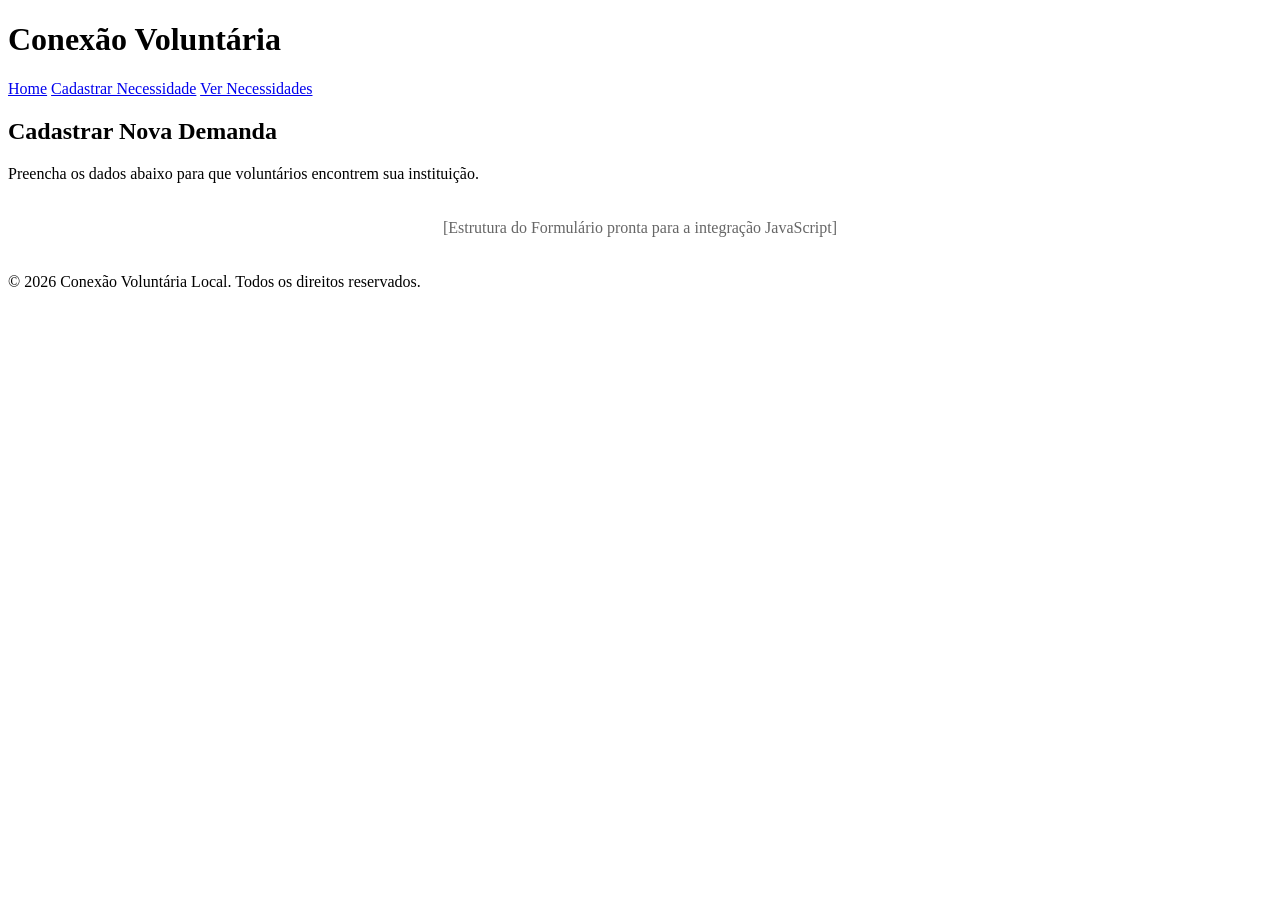
==== HTML/cadastro.html @ dd89eaf6 "Acrescentando textos amais ao html" ====
<!DOCTYPE html>
<html lang="pt-BR">
<head>
    <meta charset="UTF-8">
    <meta name="viewport" content="width=device-width, initial-scale=1.0">
    <title>Cadastrar Necessidade - Conexão Voluntária</title>
    <link rel="stylesheet" href="css/style.css">
</head>
<body>

    <!-- Cabeçalho (Mantendo padrão visual) -->
    <header class="main-header">
        <div class="logo">
            <h1>Conexão <span>Voluntária</span></h1>
        </div>
        <nav class="nav-menu">
            <a href="index.html" class="nav-link">Home</a>
            <a href="cadastro.html" class="nav-link active">Cadastrar Necessidade</a>
            <a href="visualizacao.html" class="nav-link">Ver Necessidades</a>
        </nav>
    </header>

    <!-- Seção do Formulário -->
    <main class="container">
        <section class="form-section">
            <h2>Cadastrar Nova Demanda</h2>
            <p class="subtitle">Preencha os dados abaixo para que voluntários encontrem sua instituição.</p>
            
            <!-- O formulário completo e funcionalidade JS serão implementados na Parte 2 -->
            <form class="volunter-form">
                <p style="text-align: center; color: #666; padding: 20px;">[Estrutura do Formulário pronta para a integração JavaScript]</p>
            </form>
        </section>
    </main>

    <!-- Rodapé padrão unificado -->
    <footer class="main-footer">
        <p>&copy; 2026 Conexão Voluntária Local. Todos os direitos reservados.</p>
    </footer>

</body>
</html>
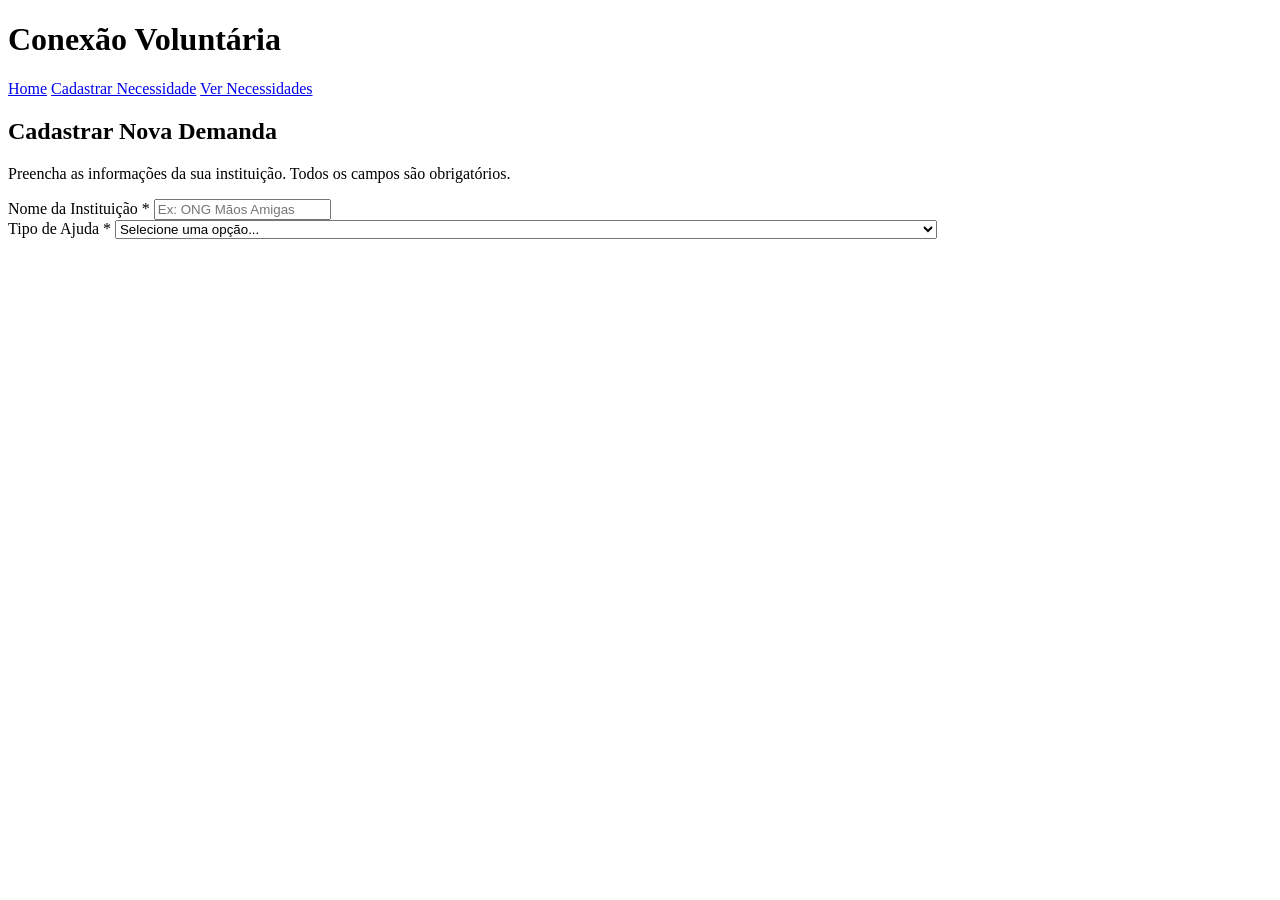
==== commit 9be47fc4: "Fazendo devidas atualizações nas paginas html" ====
--- a/HTML/cadastro.html
+++ b/HTML/cadastro.html
@@ -4,11 +4,12 @@
     <meta charset="UTF-8">
     <meta name="viewport" content="width=device-width, initial-scale=1.0">
     <title>Cadastrar Necessidade - Conexão Voluntária</title>
+    <!-- Vinculando o mesmo CSS unificado para manter a consistência visual -->
     <link rel="stylesheet" href="css/style.css">
 </head>
 <body>
 
-    <!-- Cabeçalho (Mantendo padrão visual) -->
+    <!-- Cabeçalho idêntico (Consistência Visual) com o link desta página ativo -->
     <header class="main-header">
         <div class="logo">
             <h1>Conexão <span>Voluntária</span></h1>
@@ -20,23 +21,31 @@
         </nav>
     </header>
 
-    <!-- Seção do Formulário -->
+    <!-- Container Centralizado do Formulário -->
     <main class="container">
         <section class="form-section">
             <h2>Cadastrar Nova Demanda</h2>
-            <p class="subtitle">Preencha os dados abaixo para que voluntários encontrem sua instituição.</p>
+            <p class="subtitle">Preencha as informações da sua instituição. Todos os campos são obrigatórios.</p>
             
-            <!-- O formulário completo e funcionalidade JS serão implementados na Parte 2 -->
-            <form class="volunter-form">
-                <p style="text-align: center; color: #666; padding: 20px;">[Estrutura do Formulário pronta para a integração JavaScript]</p>
-            </form>
-        </section>
-    </main>
+            <!-- 
+                Formulário estruturado. O atributo 'novalidate' foi adicionado para 
+                desativar a validação padrão do navegador, pois faremos uma validação 
+                muito mais profissional e customizada via JavaScript no próximo passo.
+            -->
+            <form id="formCadastro" class="volunter-form" novalidate>
+                
+                <!-- Nome da Instituição -->
+                <div class="form-group">
+                    <label for="nomeInstituicao">Nome da Instituição *</label>
+                    <input type="text" id="nomeInstituicao" placeholder="Ex: ONG Mãos Amigas">
+                </div>
 
-    <!-- Rodapé padrão unificado -->
-    <footer class="main-footer">
-        <p>&copy; 2026 Conexão Voluntária Local. Todos os direitos reservados.</p>
-    </footer>
-
-</body>
-</html>+                <!-- Tipo de Ajuda (Campo de Seleção / Select) -->
+                <div class="form-group">
+                    <label for="tipoAjuda">Tipo de Ajuda *</label>
+                    <select id="tipoAjuda">
+                        <option value="">Selecione uma opção...</option>
+                        <option value="Educação">Educação</option>
+                        <option value="Saúde">Saúde</option>
+                        <option value="Meio Ambiente">Meio Ambiente</option>
+                        <option value="Doação de Alimentos">Normally I can help with things like this, but I don't seem to have access to that content. You can try again or ask me for something else.
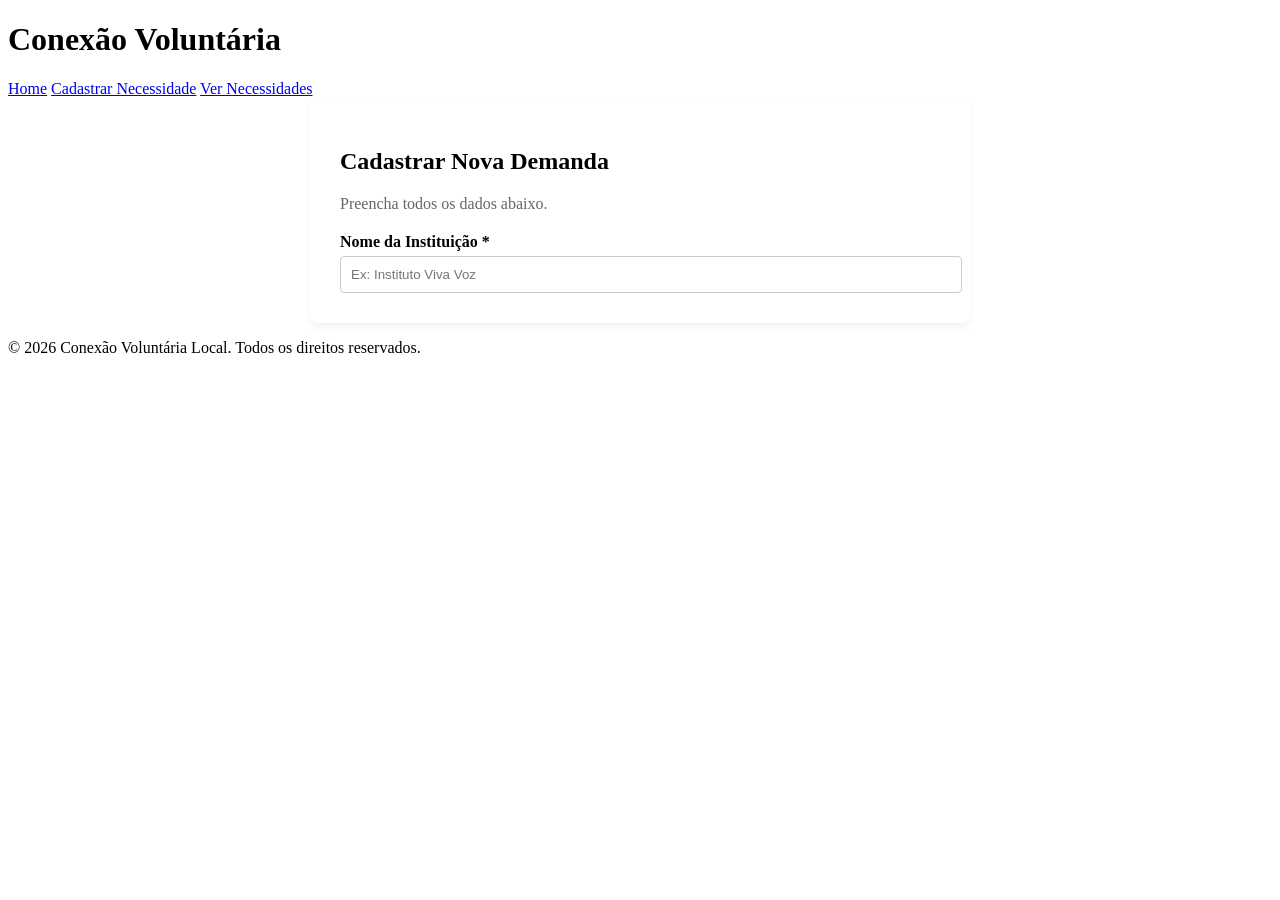
==== commit 85ae0943: "feat: abrir a tag do formulario e adicionar o campo Nome da Instituicao" ====
--- a/HTML/cadastro.html
+++ b/HTML/cadastro.html
@@ -4,12 +4,11 @@
     <meta charset="UTF-8">
     <meta name="viewport" content="width=device-width, initial-scale=1.0">
     <title>Cadastrar Necessidade - Conexão Voluntária</title>
-    <!-- Vinculando o mesmo CSS unificado para manter a consistência visual -->
     <link rel="stylesheet" href="css/style.css">
 </head>
 <body>
 
-    <!-- Cabeçalho idêntico (Consistência Visual) com o link desta página ativo -->
+    <!-- Cabeçalho (Consistência Visual) -->
     <header class="main-header">
         <div class="logo">
             <h1>Conexão <span>Voluntária</span></h1>
@@ -21,31 +20,34 @@
         </nav>
     </header>
 
-    <!-- Container Centralizado do Formulário -->
+    <!-- Container do Formulário -->
     <main class="container">
-        <section class="form-section">
+        <section class="form-container" style="max-width: 600px; margin: 0 auto; background: #fff; padding: 30px; border-radius: 8px; box-shadow: 0 4px 6px rgba(0,0,0,0.05);">
             <h2>Cadastrar Nova Demanda</h2>
-            <p class="subtitle">Preencha as informações da sua instituição. Todos os campos são obrigatórios.</p>
+            <p class="subtitle" style="margin-bottom: 20px; color: #666;">Preencha todos os dados abaixo.</p>
             
-            <!-- 
-                Formulário estruturado. O atributo 'novalidate' foi adicionado para 
-                desativar a validação padrão do navegador, pois faremos uma validação 
-                muito mais profissional e customizada via JavaScript no próximo passo.
-            -->
-            <form id="formCadastro" class="volunter-form" novalidate>
+            <!-- O FORMULÁRIO COMEÇA AQUI -->
+            <form id="formCadastro" novalidate style="display: flex; flex-direction: column; gap: 15px;">
                 
-                <!-- Nome da Instituição -->
+                <!-- [AQUI] O campo do Nome da Instituição entra bem aqui: -->
                 <div class="form-group">
-                    <label for="nomeInstituicao">Nome da Instituição *</label>
-                    <input type="text" id="nomeInstituicao" placeholder="Ex: ONG Mãos Amigas">
+                    <label for="nomeInstituicao" style="display: block; font-weight: 600; margin-bottom: 5px;">Nome da Instituição *</label>
+                    <input type="text" id="nomeInstituicao" name="nomeInstituicao" placeholder="Ex: Instituto Viva Voz" autocomplete="off" style="width: 100%; padding: 10px; border: 1px solid #ccc; border-radius: 4px;">
+                    <span class="error-message" id="erroNome" style="color: red; font-size: 0.85rem;"></span>
                 </div>
 
-                <!-- Tipo de Ajuda (Campo de Seleção / Select) -->
-                <div class="form-group">
-                    <label for="tipoAjuda">Tipo de Ajuda *</label>
-                    <select id="tipoAjuda">
-                        <option value="">Selecione uma opção...</option>
-                        <option value="Educação">Educação</option>
-                        <option value="Saúde">Saúde</option>
-                        <option value="Meio Ambiente">Meio Ambiente</option>
-                        <option value="Doação de Alimentos">Normally I can help with things like this, but I don't seem to have access to that content. You can try again or ask me for something else.+                <!-- Os próximos campos que vamos criar vão entrar logo aqui embaixo... -->
+
+            </form>
+            <!-- O FORMULÁRIO TERMINA AQUI -->
+
+        </section>
+    </main>
+
+    <!-- Rodapé -->
+    <footer class="main-footer">
+        <p>&copy; 2026 Conexão Voluntária Local. Todos os direitos reservados.</p>
+    </footer>
+
+</body>
+</html>
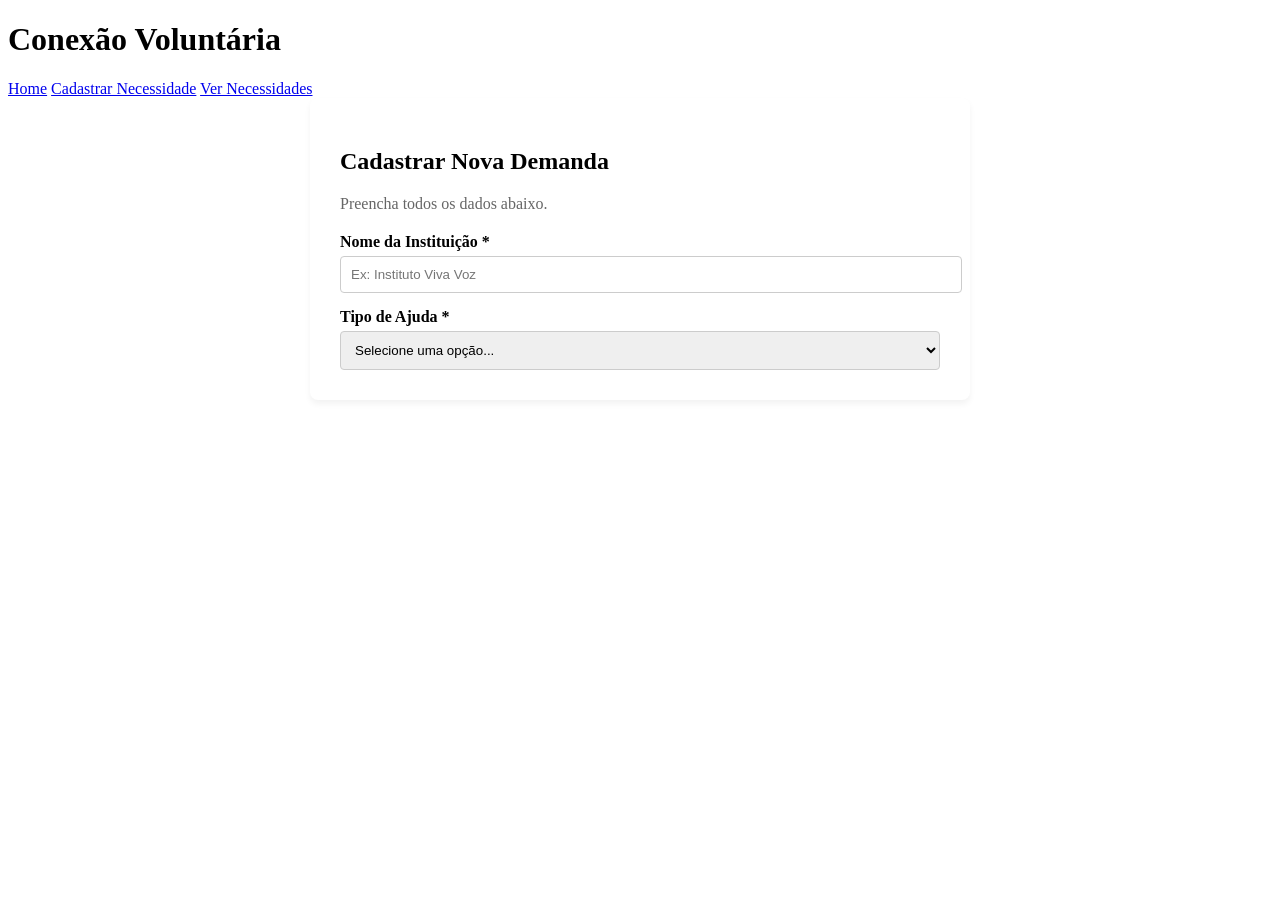
==== commit 8644c9f9: "Alteração cadastro" ====
--- a/HTML/cadastro.html
+++ b/HTML/cadastro.html
@@ -26,28 +26,22 @@
             <h2>Cadastrar Nova Demanda</h2>
             <p class="subtitle" style="margin-bottom: 20px; color: #666;">Preencha todos os dados abaixo.</p>
             
-            <!-- O FORMULÁRIO COMEÇA AQUI -->
             <form id="formCadastro" novalidate style="display: flex; flex-direction: column; gap: 15px;">
                 
-                <!-- [AQUI] O campo do Nome da Instituição entra bem aqui: -->
+                <!-- 1. Campo: Nome da Instituição -->
                 <div class="form-group">
                     <label for="nomeInstituicao" style="display: block; font-weight: 600; margin-bottom: 5px;">Nome da Instituição *</label>
                     <input type="text" id="nomeInstituicao" name="nomeInstituicao" placeholder="Ex: Instituto Viva Voz" autocomplete="off" style="width: 100%; padding: 10px; border: 1px solid #ccc; border-radius: 4px;">
                     <span class="error-message" id="erroNome" style="color: red; font-size: 0.85rem;"></span>
                 </div>
 
-                <!-- Os próximos campos que vamos criar vão entrar logo aqui embaixo... -->
-
-            </form>
-            <!-- O FORMULÁRIO TERMINA AQUI -->
-
-        </section>
-    </main>
-
-    <!-- Rodapé -->
-    <footer class="main-footer">
-        <p>&copy; 2026 Conexão Voluntária Local. Todos os direitos reservados.</p>
-    </footer>
-
-</body>
-</html>+                <!-- 2. Campo: Tipo de Ajuda (O campo novo entrou bem aqui!) -->
+                <div class="form-group">
+                    <label for="tipoAjuda" style="display: block; font-weight: 600; margin-bottom: 5px;">Tipo de Ajuda *</label>
+                    <select id="tipoAjuda" name="tipoAjuda" style="width: 100%; padding: 10px; border: 1px solid #ccc; border-radius: 4px;">
+                        <option value="">Selecione uma opção...</option>
+                        <option value="Educação">Educação</option>
+                        <option value="Saúde">Saúde</option>
+                        <option value="Meio Ambiente">Meio Ambiente</option>
+                        <option value="Doação de Alimentos">Doação de Alimentos</option>
+                        
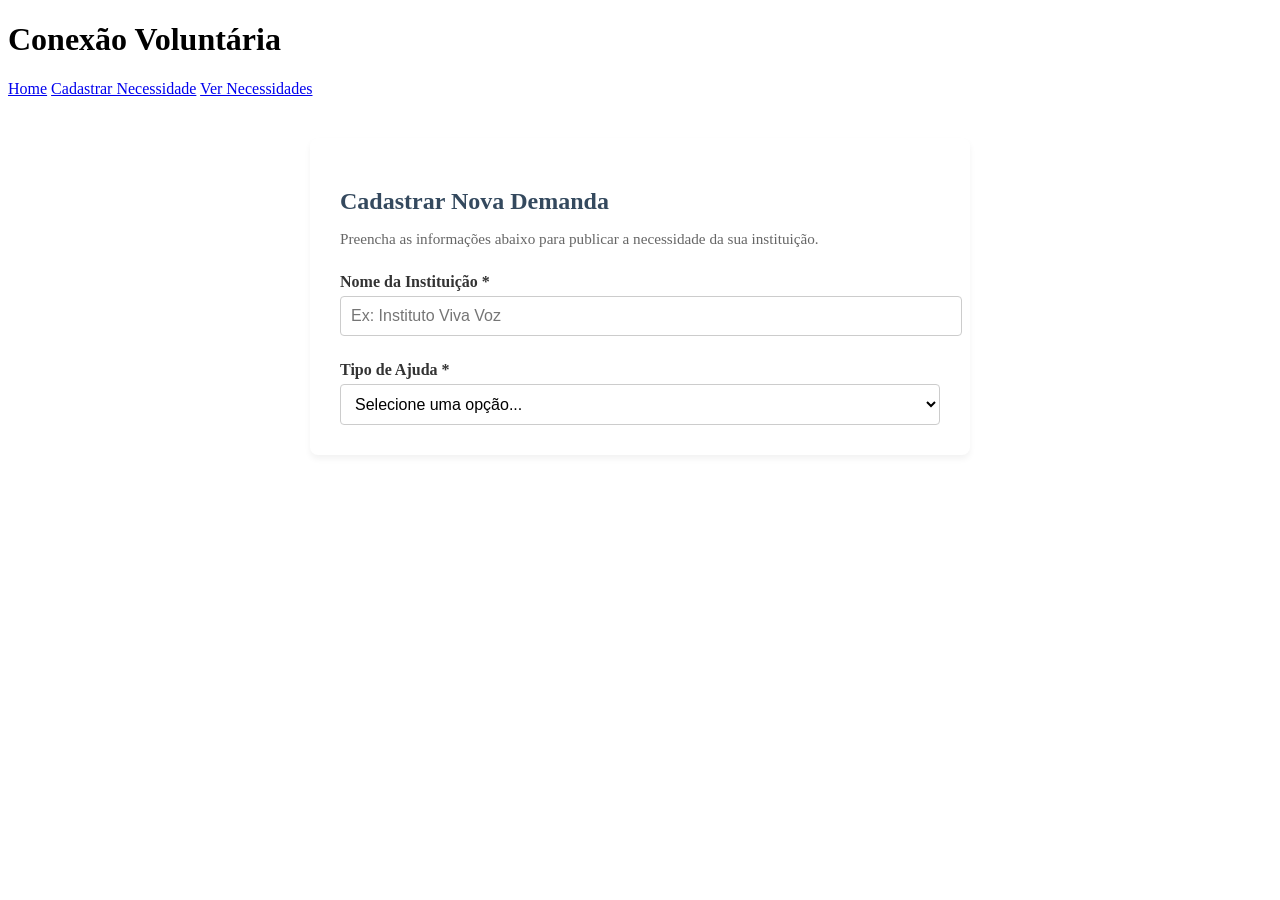
==== commit 81fc41fd: "feat: Atualizando o HTML" ====
--- a/HTML/cadastro.html
+++ b/HTML/cadastro.html
@@ -4,11 +4,12 @@
     <meta charset="UTF-8">
     <meta name="viewport" content="width=device-width, initial-scale=1.0">
     <title>Cadastrar Necessidade - Conexão Voluntária</title>
+    <!-- CSS unificado que garante a identidade visual em todas as páginas -->
     <link rel="stylesheet" href="css/style.css">
 </head>
 <body>
 
-    <!-- Cabeçalho (Consistência Visual) -->
+    <!-- Cabeçalho Padronizado -->
     <header class="main-header">
         <div class="logo">
             <h1>Conexão <span>Voluntária</span></h1>
@@ -20,28 +21,31 @@
         </nav>
     </header>
 
-    <!-- Container do Formulário -->
-    <main class="container">
-        <section class="form-container" style="max-width: 600px; margin: 0 auto; background: #fff; padding: 30px; border-radius: 8px; box-shadow: 0 4px 6px rgba(0,0,0,0.05);">
-            <h2>Cadastrar Nova Demanda</h2>
-            <p class="subtitle" style="margin-bottom: 20px; color: #666;">Preencha todos os dados abaixo.</p>
+    <!-- Container Principal Responsivo -->
+    <main class="container" style="padding: 40px 20px;">
+        <section class="form-container" style="max-width: 600px; margin: 0 auto; background: #ffffff; padding: 30px; border-radius: 8px; box-shadow: 0 4px 6px rgba(0,0,0,0.05);">
+            <h2 style="margin-bottom: 5px; color: #34495e;">Cadastrar Nova Demanda</h2>
+            <p class="subtitle" style="margin-bottom: 25px; color: #666; font-size: 0.95rem;">
+                Preencha as informações abaixo para publicar a necessidade da sua instituição.
+            </p>
             
-            <form id="formCadastro" novalidate style="display: flex; flex-direction: column; gap: 15px;">
+            <!-- Formulário Estruturado -->
+            <form id="formCadastro" novalidate style="display: flex; flex-direction: column; gap: 20px;">
                 
                 <!-- 1. Campo: Nome da Instituição -->
-                <div class="form-group">
-                    <label for="nomeInstituicao" style="display: block; font-weight: 600; margin-bottom: 5px;">Nome da Instituição *</label>
-                    <input type="text" id="nomeInstituicao" name="nomeInstituicao" placeholder="Ex: Instituto Viva Voz" autocomplete="off" style="width: 100%; padding: 10px; border: 1px solid #ccc; border-radius: 4px;">
-                    <span class="error-message" id="erroNome" style="color: red; font-size: 0.85rem;"></span>
+                <div class="form-group" style="display: flex; flex-direction: column; gap: 5px;">
+                    <label for="nomeInstituicao" style="font-weight: 600; color: #333;">Nome da Instituição *</label>
+                    <input type="text" id="nomeInstituicao" name="nomeInstituicao" placeholder="Ex: Instituto Viva Voz" autocomplete="off" style="width: 100%; padding: 10px; border: 1px solid #ccc; border-radius: 4px; font-size: 1rem;">
+                    <span class="error-message" id="erroNome" style="color: #e74c3c; font-size: 0.85rem;"></span>
                 </div>
 
-                <!-- 2. Campo: Tipo de Ajuda (O campo novo entrou bem aqui!) -->
-                <div class="form-group">
-                    <label for="tipoAjuda" style="display: block; font-weight: 600; margin-bottom: 5px;">Tipo de Ajuda *</label>
-                    <select id="tipoAjuda" name="tipoAjuda" style="width: 100%; padding: 10px; border: 1px solid #ccc; border-radius: 4px;">
+                <!-- 2. Campo: Tipo de Ajuda (Seleção) -->
+                <div class="form-group" style="display: flex; flex-direction: column; gap: 5px;">
+                    <label for="tipoAjuda" style="font-weight: 600; color: #333;">Tipo de Ajuda *</label>
+                    <select id="tipoAjuda" name="tipoAjuda" style="width: 100%; padding: 10px; border: 1px solid #ccc; border-radius: 4px; font-size: 1rem; background-color: #fff;">
                         <option value="">Selecione uma opção...</option>
                         <option value="Educação">Educação</option>
                         <option value="Saúde">Saúde</option>
                         <option value="Meio Ambiente">Meio Ambiente</option>
                         <option value="Doação de Alimentos">Doação de Alimentos</option>
-                        +                        <optionNormally I can help with things like this, but I don't seem to have access to that content. You can try again or ask me for something else.
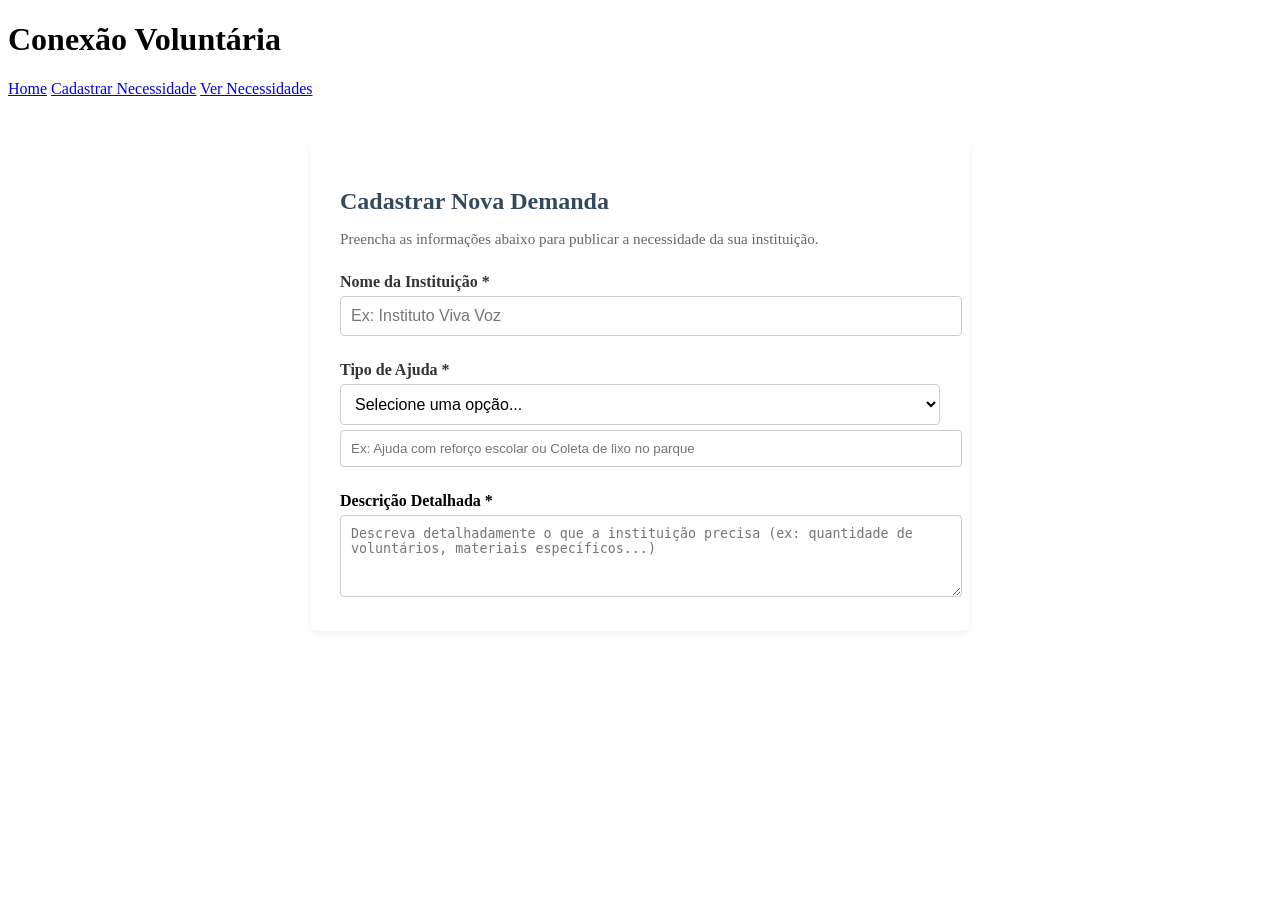
==== commit c12303d7: "feat: Atualização cadastro" ====
--- a/HTML/cadastro.html
+++ b/HTML/cadastro.html
@@ -48,4 +48,29 @@
                         <option value="Saúde">Saúde</option>
                         <option value="Meio Ambiente">Meio Ambiente</option>
                         <option value="Doação de Alimentos">Doação de Alimentos</option>
-                        <optionNormally I can help with things like this, but I don't seem to have access to that content. You can try again or ask me for something else.+                        <optionNormally
+                        <!-- 3. Campo: Título da Necessidade -->
+<div class="form-group">
+    <label for="tituloNecessidade" style="display: block; font-weight: 600; margin-bottom: 5px;">Título da Necessidade *</label>
+    <input 
+        type="text" 
+        id="tituloNecessidade" 
+        name="tituloNecessidade" 
+        placeholder="Ex: Ajuda com reforço escolar ou Coleta de lixo no parque" 
+        style="width: 100%; padding: 10px; border: 1px solid #ccc; border-radius: 4px;"
+    >
+    <span class="error-message" id="erroTitulo" style="color: red; font-size: 0.85rem;"></span>
+</div>
+
+<!-- 4. Campo: Descrição Detalhada -->
+<div class="form-group">
+    <label for="descricaoNecessidade" style="display: block; font-weight: 600; margin-bottom: 5px;">Descrição Detalhada *</label>
+    <textarea 
+        id="descricaoNecessidade" 
+        name="descricaoNecessidade" 
+        rows="4" 
+        placeholder="Descreva detalhadamente o que a instituição precisa (ex: quantidade de voluntários, materiais específicos...)" 
+        style="width: 100%; padding: 10px; border: 1px solid #ccc; border-radius: 4px; resize: vertical;"
+    ></textarea>
+    <span class="error-message" id="erroDescricao" style="color: red; font-size: 0.85rem;"></span>
+</div>
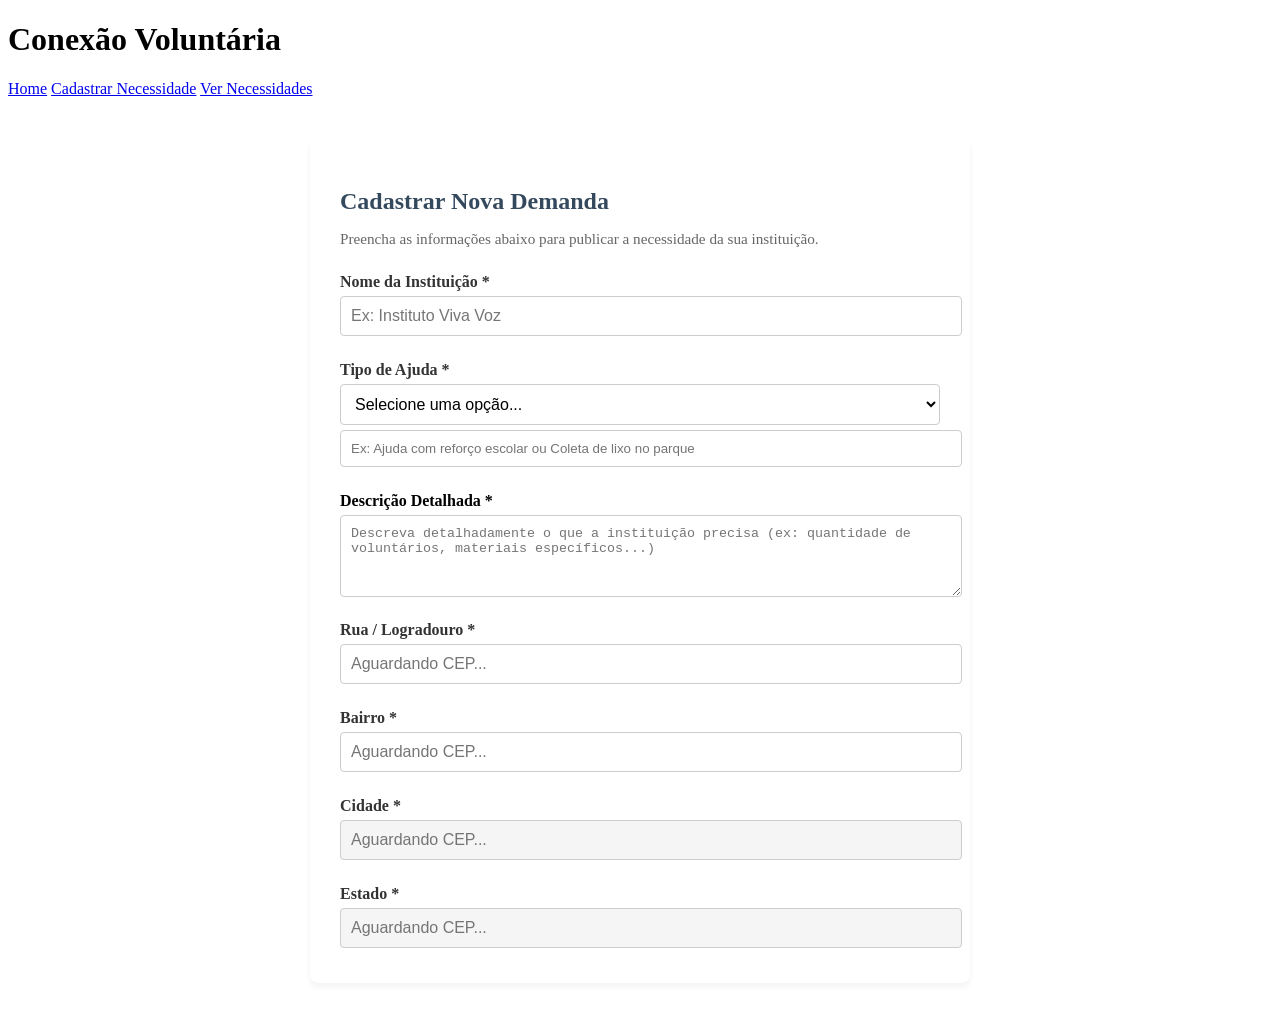
==== commit 291c26c5: "feat: adicionar campos de endereco automatizados (rua, bairro, cidade e estado)" ====
--- a/HTML/cadastro.html
+++ b/HTML/cadastro.html
@@ -73,4 +73,33 @@
         style="width: 100%; padding: 10px; border: 1px solid #ccc; border-radius: 4px; resize: vertical;"
     ></textarea>
     <span class="error-message" id="erroDescricao" style="color: red; font-size: 0.85rem;"></span>
+</div>
+
+<!-- 6. Campo: Rua / Logradouro -->
+<div class="form-group" style="display: flex; flex-direction: column; gap: 5px;">
+    <label for="rua" style="font-weight: 600; color: #333;">Rua / Logradouro *</label>
+    <input type="text" id="rua" name="rua" placeholder="Aguardando CEP..." style="width: 100%; padding: 10px; border: 1px solid #ccc; border-radius: 4px; font-size: 1rem;">
+    <span class="error-message" id="erroRua" style="color: #e74c3c; font-size: 0.85rem;"></span>
+</div>
+
+<!-- 7. Campo: Bairro -->
+<div class="form-group" style="display: flex; flex-direction: column; gap: 5px;">
+    <label for="bairro" style="font-weight: 600; color: #333;">Bairro *</label>
+    <input type="text" id="bairro" name="bairro" placeholder="Aguardando CEP..." style="width: 100%; padding: 10px; border: 1px solid #ccc; border-radius: 4px; font-size: 1rem;">
+    <span class="error-message" id="erroBairro" style="color: #e74c3c; font-size: 0.85rem;"></span>
+</div>
+
+<!-- 8. Campo: Cidade -->
+<div class="form-group" style="display: flex; flex-direction: column; gap: 5px;">
+    <label for="cidade" style="font-weight: 600; color: #333;">Cidade *</label>
+    <!-- O atributo 'readonly' impede a edição manual, pois a API preencherá com precisão -->
+    <input type="text" id="cidade" name="cidade" placeholder="Aguardando CEP..." readonly style="width: 100%; padding: 10px; border: 1px solid #ccc; border-radius: 4px; font-size: 1rem; background-color: #f5f5f5; cursor: not-allowed;">
+    <span class="error-message" id="erroCidade" style="color: #e74c3c; font-size: 0.85rem;"></span>
+</div>
+
+<!-- 9. Campo: Estado -->
+<div class="form-group" style="display: flex; flex-direction: column; gap: 5px;">
+    <label for="estado" style="font-weight: 600; color: #333;">Estado *</label>
+    <input type="text" id="estado" name="estado" placeholder="Aguardando CEP..." readonly style="width: 100%; padding: 10px; border: 1px solid #ccc; border-radius: 4px; font-size: 1rem; background-color: #f5f5f5; cursor: not-allowed;">
+    <span class="error-message" id="erroEstado" style="color: #e74c3c; font-size: 0.85rem;"></span>
 </div>
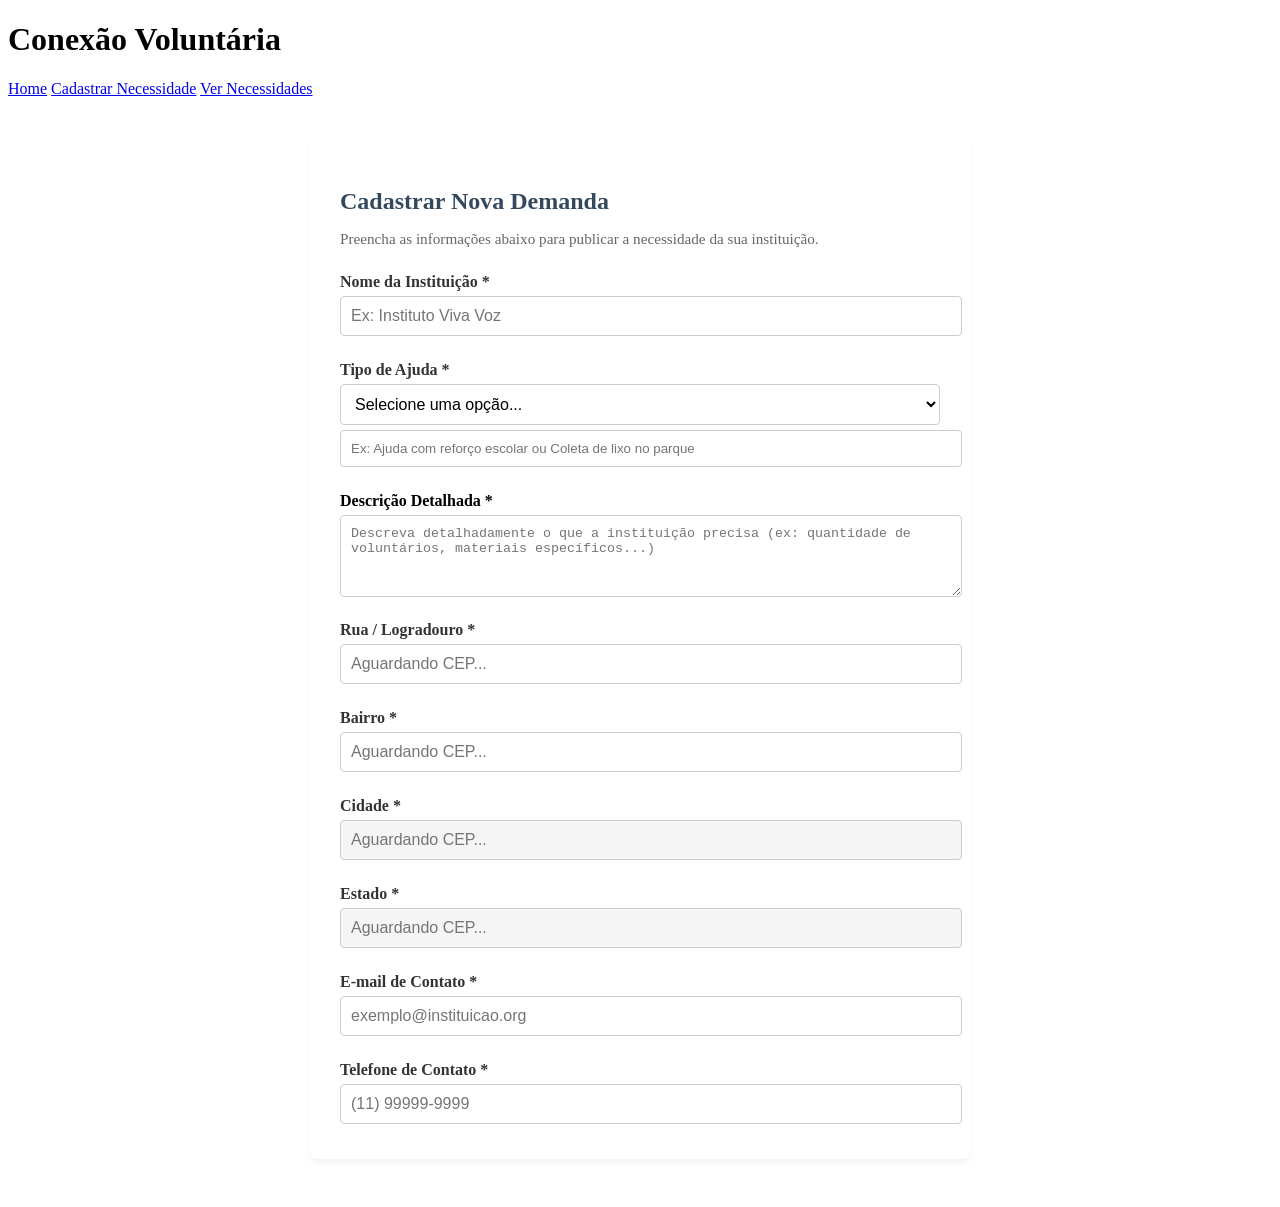
==== commit 0bab83b0: "Adicionando campos de contato" ====
--- a/HTML/cadastro.html
+++ b/HTML/cadastro.html
@@ -102,4 +102,17 @@
     <label for="estado" style="font-weight: 600; color: #333;">Estado *</label>
     <input type="text" id="estado" name="estado" placeholder="Aguardando CEP..." readonly style="width: 100%; padding: 10px; border: 1px solid #ccc; border-radius: 4px; font-size: 1rem; background-color: #f5f5f5; cursor: not-allowed;">
     <span class="error-message" id="erroEstado" style="color: #e74c3c; font-size: 0.85rem;"></span>
+</div>
+
+<!-- 10. Campos de Contato -->
+<div class="form-group" style="display: flex; flex-direction: column; gap: 5px;">
+    <label for="emailContato" style="font-weight: 600; color: #333;">E-mail de Contato *</label>
+    <input type="email" id="emailContato" name="emailContato" placeholder="exemplo@instituicao.org" style="width: 100%; padding: 10px; border: 1px solid #ccc; border-radius: 4px; font-size: 1rem;">
+    <span class="error-message" id="erroEmail" style="color: #e74c3c; font-size: 0.85rem;"></span>
+</div>
+
+<div class="form-group" style="display: flex; flex-direction: column; gap: 5px;">
+    <label for="telefoneContato" style="font-weight: 600; color: #333;">Telefone de Contato *</label>
+    <input type="tel" id="telefoneContato" name="telefoneContato" placeholder="(11) 99999-9999" maxlength="15" style="width: 100%; padding: 10px; border: 1px solid #ccc; border-radius: 4px; font-size: 1rem;">
+    <span class="error-message" id="erroTelefone" style="color: #e74c3c; font-size: 0.85rem;"></span>
 </div>
